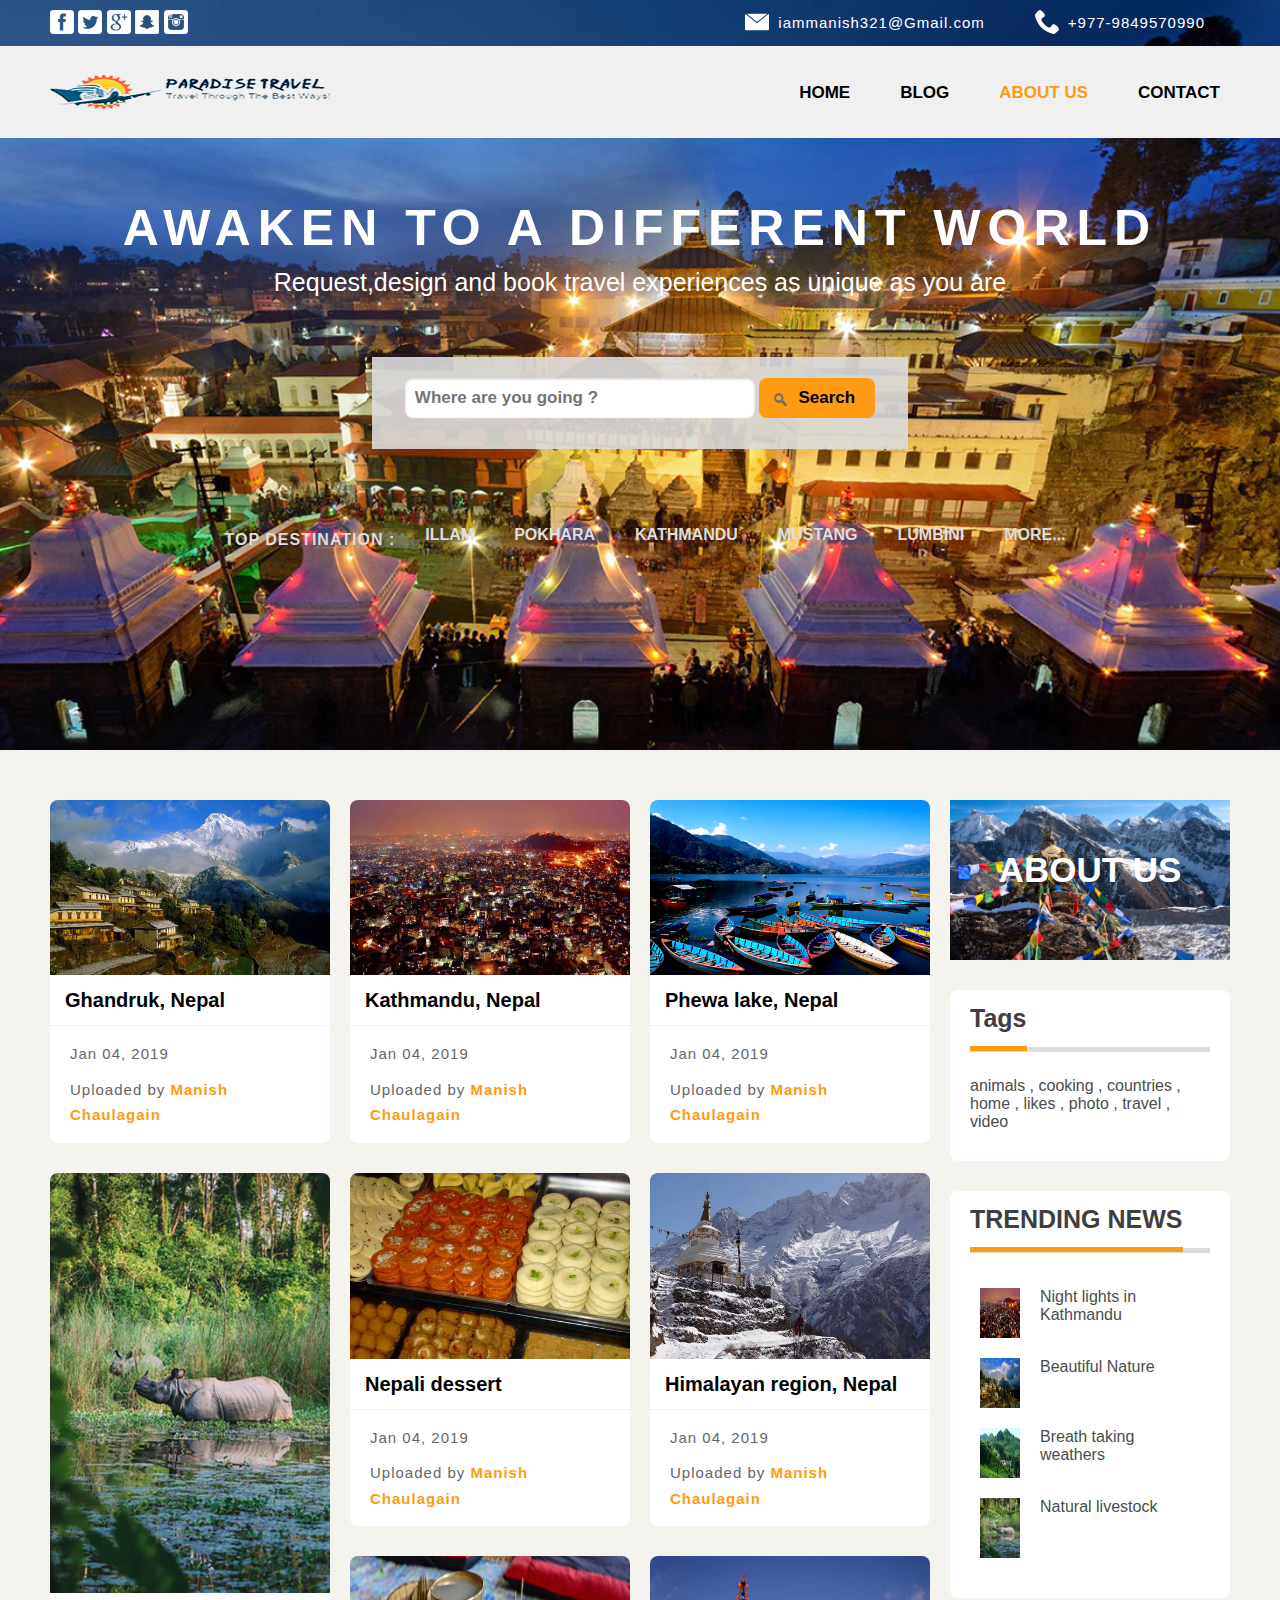
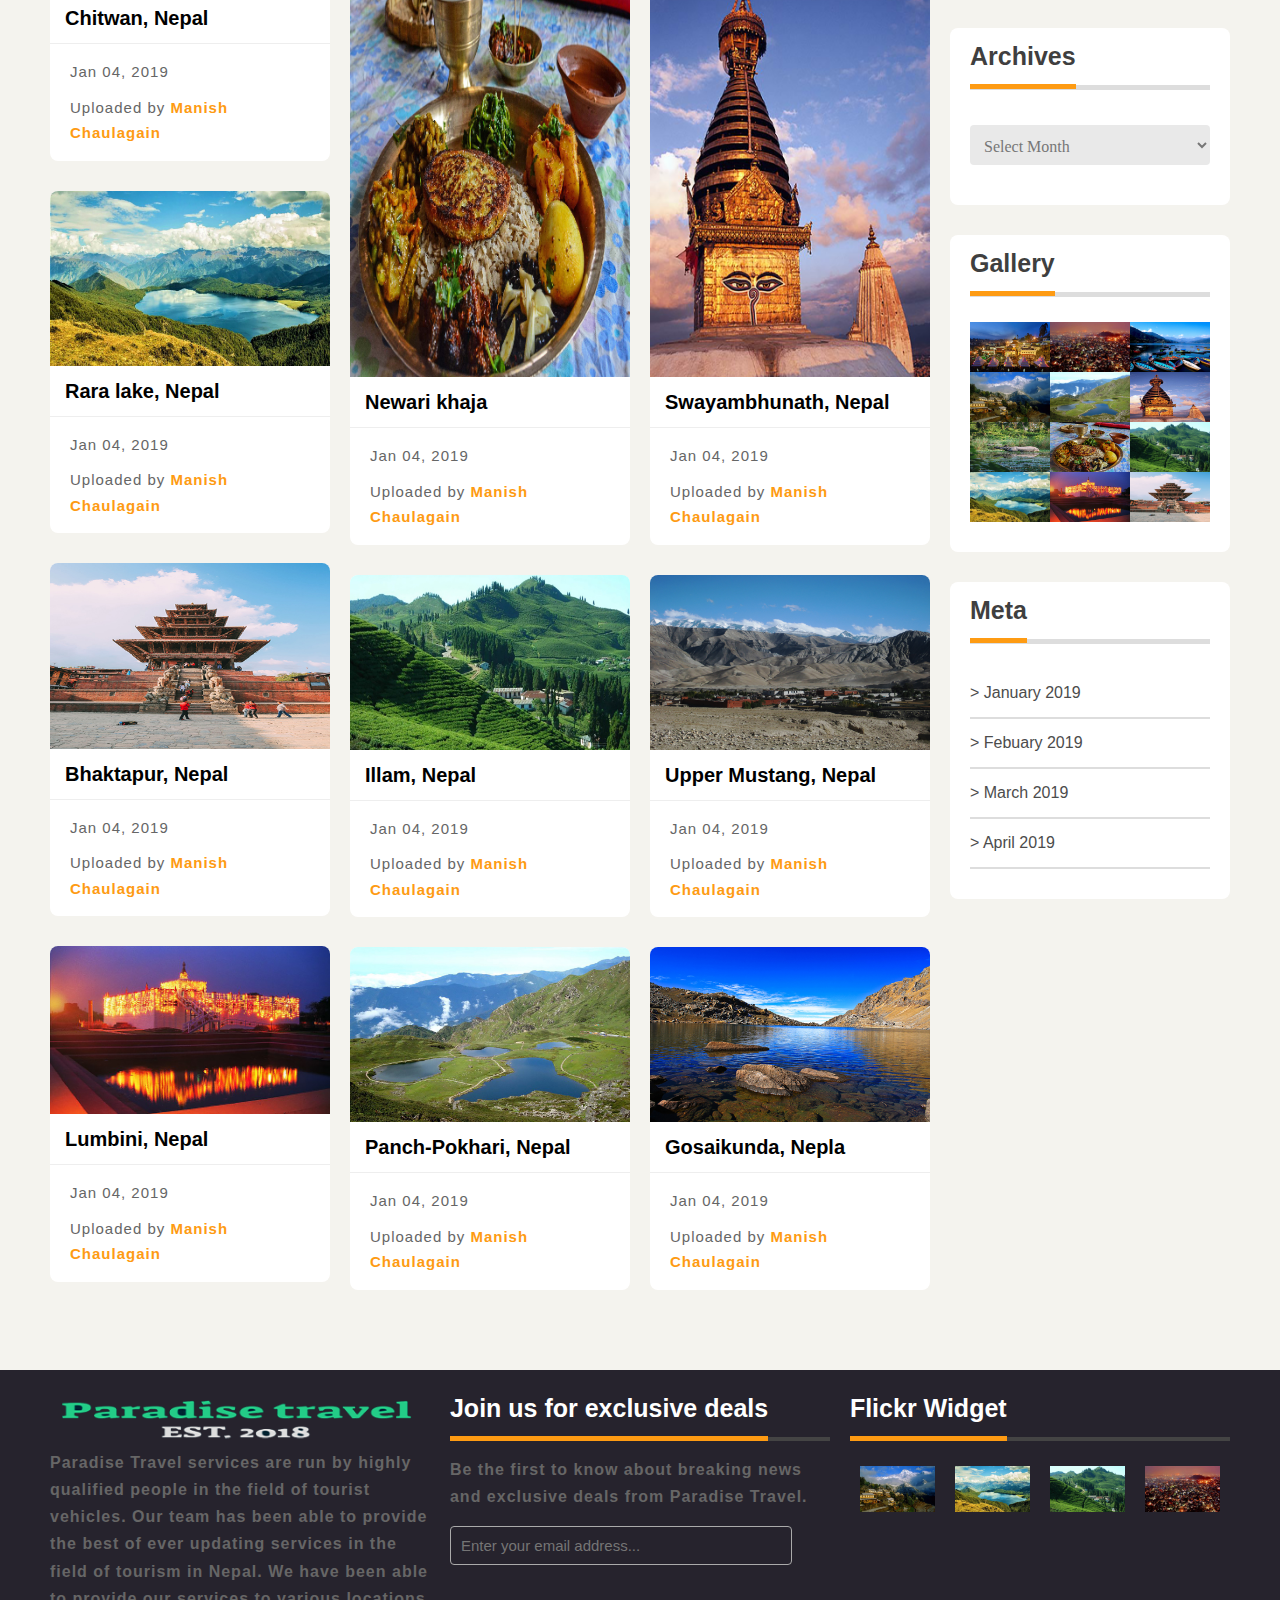
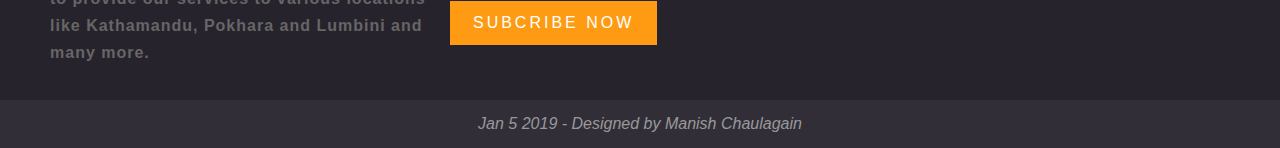
==== aboutus.html @ 8fc043fd "initial commit" ====
<!DOCTYPE html>

<head>

    <!-- Basic Page Needs -->
	<meta charset="utf-8">
	<title>Paradise Travel</title>
	<meta name="author" content="www.paradisetravel.com">
	
    <!-- Mobile Specific Metas-->
	<meta name="viewport" content="width=device-width, initial-scale=1, maximum-scale=1">
    
    <!-- CSS -->
  	<link rel="stylesheet" href="css/zerogrid.css">
	<link rel="stylesheet" href="css/style.css">
	<link rel="stylesheet" href="css/responsive.css">
    
</head>
<body id="archive">
<div class="wrap-body">

<!--/Header-->
<header>
	<div class="top-bar">
		<div class="wrap-top zerogrid">
			<div class="row ">
				<div class="col-1-2">
					<div class="wrap-col">
						<div class="top-social">
							<a href="#"><img src="images/facebook.png" title="facebook"/></a>
							<a href="#"><img src="images/twitter.png" title="twitter"/></a>
							<a href="#"><img src="images/google.png" title="google"/></a>
							<a href="#"><img src="images/snapchat.png" title="snapchat"/></a>
							<a href="#"><img src="images/instagram.png" title="instagram"/></a>
						</div>
					</div>
				</div>
				<div class="col-1-2 ">
					<div class="wrap-col f-right">
						<ul>
							<li class="mail"><p>iammanish321@Gmail.com</p></li>
							<li class="phone"><p>+977-9849570990</p></li>
						</ul>
					</div>
				</div>
			</div>
		</div>
	</div>
	<div class="nav-bar">
		<div class="wrap-nav zerogrid">
			<div class="row">
				<div class="col-1-3">
					<div class="wrap-col">
						<div class="logo"><a href="#"><img src="images/logo.png"/></a></div>	
					</div>
				</div>
				<div class="col-2-3">
					<div class="wrap-col f-right">
						<div id="menu">
							<nav>
							   <ul>
								 <li><a href="home.html">Home</a></li>
								 <li><a href="blog.html">Blog</a></li>
								 <li class="active"><a href="aboutus.html">About Us</a></li>
								 <li><a href="contact.html">Contact</a></li>
							   </ul>
							</nav>
						</div>
					</div>
				</div>
			</div>
		</div>
	</div>
<div class="wrap-header">
		<h1>Awaken To A Different World</h1>
		<span>Request,design and book travel experiences as unique as you are</span>
		<center><div class="search-form">
			<form method="get" action="/search" id="search" class="f-right">
				<input name="q" type="text" size="40" placeholder="Where are you going ?" />
				<input type="submit" name="Submit" value="Search">
			</form>
		</div></center>
		<div id="top-destination">
			<nav>
				<ul>
					<li class="first"><p>Top Destination :</p></li>
					<li><a href="#">Illam</a></li>
					<li><a href="#">Pokhara</a></li>
					<li><a href="#">Kathmandu</a></li>
					<li><a href="#">Mustang</a></li>
					<li><a href="#">Lumbini</a></li>
					<li class="last"><a href="#">More...</a></li>
				</ul>
			</nav>
		</div>
	</div>
</header>

<!--Container-->
<section id="container">
	<div class="wrap-container">
		<div id="main-content">
			<div class="zerogrid">
				<div class="row wrap-content">
					<div class="col-1-4">
						<div class="wrap-col">
							<article>
								<div class="wrap-art">
									<img src="images/2.jpg">
									<div class="art-header">
										<h3>Ghandruk, Nepal</h3>
									</div>
									<div class="art-content">
										<p>Jan 04, 2019</p>
										<p>Uploaded by <a href="#">Manish Chaulagain</a></p>
									</div>
								</div>
							</article>
							<article>
								<div class="wrap-art">
									<img src="images/12.jpg">
									<div class="art-header">
										<h3>Chitwan, Nepal</h3>
									</div>
									<div class="art-content">
										<p>Jan 04, 2019</p>
										<p>Uploaded by <a href="#">Manish Chaulagain</a></p>
									</div>
								</div>
							</article>
							<article>
								<div class="wrap-art">
									<img src="images/3.jpg">
									<div class="art-header">
										<h3>Rara lake, Nepal</h3>
									</div>
									<div class="art-content">
										<p>Jan 04, 2019</p>
										<p>Uploaded by <a href="#">Manish Chaulagain</a></p>
									</div>
								</div>
							</article>
							<article>
								<div class="wrap-art">
									<img src="images/11.jpg">
									<div class="art-header">
										<h3>Bhaktapur, Nepal</h3>
									</div>
									<div class="art-content">
										<p>Jan 04, 2019</p>
										<p>Uploaded by <a href="#">Manish Chaulagain</a></p>
									</div>
								</div>
							</article>
							<article>
								<div class="wrap-art">
									<img src="images/16.jpg">
									<div class="art-header">
										<h3>Lumbini, Nepal</h3>
									</div>
									<div class="art-content">
										<p>Jan 04, 2019</p>
										<p>Uploaded by <a href="#">Manish Chaulagain</a></p>
									</div>
								</div>
							</article>
						</div>
					</div>
					<div class="col-1-4">
						<div class="wrap-col">
							<article>
								<div class="wrap-art">
									<img src="images/5.jpg">
									<div class="art-header">
										<h3>Kathmandu, Nepal</h3>
									</div>
									<div class="art-content">
										<p>Jan 04, 2019</p>
										<p>Uploaded by <a href="#">Manish Chaulagain</a></p>
									</div>
								</div>
							</article>
							<article>
								<div class="wrap-art">
									<img src="images/6.jpg">
									<div class="art-header">
										<h3>Nepali dessert</h3>
									</div>
									<div class="art-content">
										<p>Jan 04, 2019</p>
										<p>Uploaded by <a href="#">Manish Chaulagain</a></p>
									</div>
								</div>
							</article>
							<article>
								<div class="wrap-art">
									<img src="images/7.jpg">
									<div class="art-header">
										<h3>Newari khaja</h3>
									</div>
									<div class="art-content">
										<p>Jan 04, 2019</p>
										<p>Uploaded by <a href="#">Manish Chaulagain</a></p>
									</div>
								</div>
							</article>
							<article>
								<div class="wrap-art">
									<img src="images/4.jpg">
									<div class="art-header">
										<h3>Illam, Nepal</h3>
									</div>
									<div class="art-content">
										<p>Jan 04, 2019</p>
										<p>Uploaded by <a href="#">Manish Chaulagain</a></p>
									</div>
								</div>
							</article>
							<article>
								<div class="wrap-art">
									<img src="images/15.jpg">
									<div class="art-header">
										<h3>Panch-Pokhari, Nepal</h3>
									</div>
									<div class="art-content">
										<p>Jan 04, 2019</p>
										<p>Uploaded by <a href="#">Manish Chaulagain</a></p>
									</div>
								</div>
							</article>
						</div>
					</div>
					<div class="col-1-4">
						<div class="wrap-col">
							<article>
								<div class="wrap-art">
									<img src="images/8.jpg">
									<div class="art-header">
										<h3>Phewa lake, Nepal</h3>
									</div>
									<div class="art-content">
										<p>Jan 04, 2019</p>
										<p>Uploaded by <a href="#">Manish Chaulagain</a></p>
									</div>
								</div>
							</article>
							<article>
								<div class="wrap-art">
									<img src="images/9.jpg">
									<div class="art-header">
										<h3>Himalayan region, Nepal</h3>
									</div>
									<div class="art-content">
										<p>Jan 04, 2019</p>
										<p>Uploaded by <a href="#">Manish Chaulagain</a></p>
									</div>
								</div>
							</article>
							<article>
								<div class="wrap-art">
									<img src="images/10.jpg">
									<div class="art-header">
										<h3>Swayambhunath, Nepal</h3>
									</div>
									<div class="art-content">
										<p>Jan 04, 2019</p>
										<p>Uploaded by <a href="#">Manish Chaulagain</a></p>
									</div>
								</div>
							</article>
							<article>
								<div class="wrap-art">
									<img src="images/13.jpg">
									<div class="art-header">
										<h3>Upper Mustang, Nepal</h3>
									</div>
									<div class="art-content">
										<p>Jan 04, 2019</p>
										<p>Uploaded by <a href="#">Manish Chaulagain</a></p>
									</div>
								</div>
							</article>
							<article>
								<div class="wrap-art">
									<img src="images/14.jpg">
									<div class="art-header">
										<h3>Gosaikunda, Nepla</h3>
									</div>
									<div class="art-content">
										<p>Jan 04, 2019</p>
										<p>Uploaded by <a href="#">Manish Chaulagain</a></p>
									</div>
								</div>
							</article>
						</div>
					</div>
					<div class="col-1-4">
						<div id="sidebar" class="wrap-col">
							<div class="wrap-sidebar">
								<div class="widget">
									<div class="wid-about">
										<a href="single.html">About us</a>
									</div>
									<div class="widget-box wid-tags">
										<div class="widget-title">
											<h5>Tags</h5>
										</div>
										<div class="widget-content">
											<a href="#">animals ,</a>
											<a href="#">cooking ,</a>
											<a href="#">countries ,</a>
											<a href="#">home ,</a>
											<a href="#">likes ,</a>
											<a href="#">photo ,</a>
											<a href="#">travel ,</a>
											<a href="#">video </a>
										</div>
									</div>
									<div class="widget-box wid-news">
										<div class="widget-title">
											<h5>TRENDING NEWS</h5>
										</div>
										<div class="widget-content">
											<div class="row">
												<div class="col-1-4">
													<div class="wrap-col">
														<a href="#"><img src="images/5.jpg" /></a>
													</div>
												</div>
												<div class="col-3-4">
													<div class="wrap-col">
														<a href="#">Night lights in Kathmandu </a>
													</div>
												</div>
											</div>
											<div class="row">
												<div class="col-1-4">
													<div class="wrap-col">
														<a href="#"><img src="images/2.jpg" /></a>
													</div>
												</div>
												<div class="col-3-4">
													<div class="wrap-col">
														<a href="#">Beautiful Nature </a>
													</div>
												</div>
											</div>
											<div class="row">
												<div class="col-1-4">
													<div class="wrap-col">
														<a href="#"><img src="images/4.jpg" /></a>
													</div>
												</div>
												<div class="col-3-4">
													<div class="wrap-col">
														<a href="#">Breath taking weathers </a>
													</div>
												</div>
											</div>
											<div class="row">
												<div class="col-1-4">
													<div class="wrap-col">
														<a href="#"><img src="images/12.jpg" /></a>
													</div>
												</div>
												<div class="col-3-4">
													<div class="wrap-col">
														<a href="#">Natural livestock </a>
													</div>
												</div>
											</div>
										</div>
									</div>
									<div class="widget-box wid-archives">
										<div class="widget-title">
											<h5>Archives</h5>
										</div>
										<div class="widget-content">
											<select>
												<option value="audi" selected>Select Month</option>
												<option value="volvo">March 2019</option>
												<option value="saab">Febuary 2019</option>
												<option value="vw">Other</option>
											</select>
										</div>
									</div>
									<div class="widget-box wid-gallery">
										<div class="widget-title">
											<h5>Gallery</h5>
										</div>
										<div class="widget-content">
											<div class="col-1-3">
												<a href="#"><img src="images/1.jpg"></a>
												<a href="#"><img src="images/2.jpg"></a>
												<a href="#"><img src="images/12.jpg"></a>
												<a href="#"><img src="images/3.jpg"></a>
											</div>
											<div class="col-1-3">
												<a href="#"><img src="images/5.jpg"></a>
												<a href="#"><img src="images/15.jpg"></a>
												<a href="#"><img src="images/7.jpg"></a>
												<a href="#"><img src="images/16.jpg"></a>
											</div>
											<div class="col-1-3">
												<a href="#"><img src="images/8.jpg"></a>
												<a href="#"><img src="images/10.jpg"></a>
												<a href="#"><img src="images/4.jpg"></a>
												<a href="#"><img src="images/11.jpg"></a>
											</div>
											<div class="clear"></div>
										</div>
									</div>
									<div class="widget-box wid-meta">
										<div class="widget-title">
											<h5>Meta</h5>
										</div>
										<div class="widget-content">
											<ul>
												<li><a href="#">> January 2019</a></li>
												<li><a href="#">> Febuary 2019</a></li>
												<li><a href="#">> March 2019</a></li>
												<li><a href="#">> April 2019</a></li>
											</ul>
										</div>
									</div>
								</div>
							</div>
						</div>
					</div>
				</div>
			</div>
		</div>
	</div>
</section>

<!--////////////////////////////////////Footer-->
<footer>
	<div class="zerogrid">
		<div class="wrap-footer">
			<div class="row">
				<div class="col-1-3">
					<div class="wrap-col">
						<div class="logo"><a href="#"><img src="images/logo2.png"/></a></div>
						<p>Paradise Travel services are run by highly qualified people in the field of tourist vehicles. Our team has been able to provide the best of ever updating services in the field of tourism in Nepal. We have been able to provide our services to various locations like Kathamandu, Pokhara and Lumbini and many more.</p>
					</div>
				</div>
				<div class="col-1-3">
					<div class="wrap-col">
						<div class="widget-title">
							<h5>Join us for exclusive deals</h5>
						</div>
						<p>Be the first to know about breaking news and exclusive deals from Paradise Travel.</p>
						<div class="subcribe-form" >
							<form method="get" action="/search" id="subcribe">
							  <input name="q" type="text" size="40" placeholder="Enter your email address...  " />
							</form>
						</div>
						<a class="button button03" href="#">Subcribe Now</a>
					</div>
				</div>
				<div class="col-1-3">
					<div class="wrap-col">
						<div class="widget-title">
							<h5>Flickr Widget</h5>
						</div>
						<div class="row">
							<div class="col-1-4">
								<div class="wrap-col">
									<a href="#"><img src="images/2.jpg" /></a>
								</div>
							</div>
							<div class="col-1-4">
								<div class="wrap-col">
									<a href="#"><img src="images/3.jpg" /></a>
								</div>
							</div>
							<div class="col-1-4">
								<div class="wrap-col">
									<a href="#"><img src="images/4.jpg" /></a>
								</div>
							</div>
							<div class="col-1-4">
								<div class="wrap-col">
									<a href="#"><img src="images/5.jpg" /></a>
								</div>
							</div>
						</div>
					</div>
				</div>
			</div>
		</div>
	</div>
	<div class="bottom-footer">
		<div class="wrap-bottom">
			<div class="copyright">
				Jan 5 2019 - Designed by Manish Chaulagain
			</div>
		</div>
	</div>
</footer>


</div>
</body></html>
---- css/zerogrid.css ----
/* ------------------Grid System--------------- */ 
.zerogrid{ width: 1200px; position: relative; margin: 0 auto; padding: 0px;}
.zerogrid:after { content: "\0020"; display: block; height: 0; clear: both; visibility: hidden; }

.zerogrid .f-right{float: right!important;}
.zerogrid .f-left{float: left!important;}

.zerogrid .row{}
.zerogrid .row:before,.row:after { content: '\0020'; display: block; overflow: hidden; visibility: hidden; width: 0; height: 0; }
.zerogrid .row:after{clear: both; }
.zerogrid .row{zoom: 1;}

.zerogrid .wrap-col{margin:10px;}

.zerogrid .col-1-2, .zerogrid .col-1-3, .zerogrid .col-2-3, .zerogrid .col-1-4, .zerogrid .col-2-4, .zerogrid .col-3-4, .zerogrid .col-1-5, .zerogrid .col-2-5, .zerogrid .col-3-5, .zerogrid .col-4-5, .zerogrid .col-1-6, .zerogrid .col-2-6, .zerogrid .col-3-6, .zerogrid .col-4-6, .zerogrid .col-5-6{float:left; display: inline-block;}

.zerogrid .col-full{width:100%;}

.zerogrid .col-1-2{width:50%;}
.zerogrid .offset-1-2{margin-left: 50%;}

.zerogrid .col-1-3{width:33.33%;}
.zerogrid .col-2-3{width:66.66%;}
.zerogrid .offset-1-3{margin-left: 33.33%;}
.zerogrid .offset-2-3{margin-left: 66.66%;}

.zerogrid .col-1-4{width:25%;}
.zerogrid .col-2-4{width:50%;}
.zerogrid .col-3-4{width:75%;}
.zerogrid .offset-1-4{margin-left: 25%;}
.zerogrid .offset-2-4{margin-left: 50%;}
.zerogrid .offset-3-4{margin-left: 75%;}

.zerogrid .col-1-5{width:20%;}
.zerogrid .col-2-5{width:40%;}
.zerogrid .col-3-5{width:60%;}
.zerogrid .col-4-5{width:80%;}
.zerogrid .offset-1-5{margin-left: 20%;}
.zerogrid .offset-2-5{margin-left: 40%;}
.zerogrid .offset-3-5{margin-left: 60%;}
.zerogrid .offset-4-5{margin-left: 80%;}

.zerogrid .col-1-6{width:16.66%;}
.zerogrid .col-2-6{width:33.33%;}
.zerogrid .col-3-6{width:50%;}
.zerogrid .col-4-6{width:66.66%;}
.zerogrid .col-5-6{width:83.33%;}
.zerogrid .offset-1-6{margin-left: 16.66%;}
.zerogrid .offset-2-6{margin-left: 33.33%;}
.zerogrid .offset-3-6{margin-left: 50%;}
.zerogrid .offset-4-6{margin-left: 66.66%;}
.zerogrid .offset-5-6{margin-left: 83.33%;}

@media only screen and (min-width: 960px) and (max-width: 1199px) {
	.zerogrid{width:960px;}
}

@media only screen and (min-width: 768px) and (max-width: 959px) {
	.zerogrid{width:768px;}
}

@media only screen and (max-width: 767px) {
	.zerogrid, .zerogrid .col-1-2, .zerogrid .col-1-3, .zerogrid .col-2-3, .zerogrid .col-1-4, .zerogrid .col-2-4, .zerogrid .col-3-4, .zerogrid .col-1-5, .zerogrid .col-2-5, .zerogrid .col-3-5, .zerogrid .col-4-5, .zerogrid .col-1-6, .zerogrid .col-2-6, .zerogrid .col-3-6, .zerogrid .col-4-6, .zerogrid .col-5-6{width:100%;}
	
	.zerogrid .offset-1-2, .zerogrid .offset-1-3, .zerogrid .offset-2-3, .zerogrid .offset-1-4, .zerogrid .offset-2-4, .zerogrid .offset-3-4, .zerogrid .offset-1-5, .zerogrid .offset-2-5, .zerogrid .offset-3-5, .zerogrid .offset-4-5, .zerogrid .offset-1-6, .zerogrid .offset-2-6, .zerogrid .offset-3-6, .zerogrid .offset-4-6, .zerogrid .offset-5-6{margin-left:0;}
}
---- css/style.css ----
/* ------------------------------------Reset----------------------------------- */
a,abbr,acronym,address,applet,article,aside,audio,b,blockquote,big,body,center,canvas,caption,cite,code,command,datalist,dd,del,details,dfn,dl,div,dt,em,embed,fieldset,figcaption,figure,font,footer,form,h1,h2,h3,h4,h5,h6,header,hgroup,html,i,iframe,img,ins,kbd,keygen,label,legend,li,meter,nav,object,ol,output,p,pre,progress,q,s,samp,section,small,span,source,strike,strong,sub,sup,table,tbody,tfoot,thead,th,tr,tdvideo,tt,u,ul,var{background:transparent;border:0 none;font-size:100%;margin:0;padding:0;border:0;outline:0;vertical-align:top;}ol, ul {list-style:none;}blockquote, q {quotes:none;}table, table td {padding:0;border:none;border-collapse:collapse;}img {vertical-align:top;}embed {vertical-align:top;}
article, aside, audio, canvas, command, datalist, details, embed, figcaption, figure, footer, header, hgroup, keygen, meter, nav, output, progress, section, source, video {display:block;}
mark, rp, rt, ruby, summary, time {display:inline;}
input, textarea {border:0; padding:0; margin:0; outline: 0;}
iframe {border:0; margin:0; padding:0;}
input, textarea, select {margin:0; padding:0px;}

/* ---------------------------------------------------------------------------- */
/* ---------------------------------------------------------------------------- */
/* ---------------------------------------------------------------------------- */

html { -webkit-text-size-adjust: none;}
.video embed,.video object,.video iframe { width: 100%;  height: auto;}
img{max-width:100%;	height: auto;width: auto\9; /* ie8 */}

a{color: #4C4C4C;text-decoration: none;}
a:hover {color: #FE9B13;}

h1, h2 	{font-size: 25px;line-height: 25px;}
h3, h4	{font-size: 20px;line-height: 20px;}
h5, h6	{font-size: 16px;line-height: 16px;}

p{margin: 10px 0;line-height: 1.7;letter-spacing: 1px;color: #666;}

.post{}
.post:after, .post:before, article:after, article:before, section:after, section:before{clear: both; content: '\0020'; display: block; visibility: hidden; width: 0; height: 0;}

.clear{content: "\0020"; display: block; height: 0; clear: both; visibility: hidden; }
.clearfix:after, .clearfix:before{clear: both; content: '\0020'; display: block; visibility: hidden; width: 0; height: 0;}

.line{width: 90px; height: 3px; background-color: #FE9B13;display: inline-block;margin-top:20px;}

/* ---------------------------------------------------------------------------- */
/* ------------------------------------Html-Body------------------------------- */
/* ---------------------------------------------------------------------------- */
html, body {width:100%; padding:0; margin:0;}
body {background: #808080;color: #3F3F3F;font-family: "Roboto",sans-serif;}
body .wrap-body{}

/* ---------------------------------------------------------------------------- */
/* -------------------------------------Header--------------------------------- */
/* ---------------------------------------------------------------------------- */
header{
	background: url('../images/1.jpg') no-repeat 100% 100%;
    -webkit-background-size: cover;
    -moz-background-size: cover;
    -o-background-size: cover;
    background-size: cover;
    height: 750px;
}

header .top-bar {background-color: rgba(0, 0, 0, 0.4);}
header .top-bar .wrap-top{}

header .top-bar ul li{display:inline;}
header .top-bar ul p{display:inline;margin: 0 25px;float:left;}
header .top-bar .mail p{background: url(../images/Mail.png) no-repeat 0px 0px;color:#fff;padding-left: 33px;font-size:15px;}
header .top-bar .phone p{background: url(../images/Phone.png) no-repeat 0px 0px;color:#fff;padding-left: 33px;font-size:15px;}

.logo img{display: inline-block;}

header .nav-bar {background: #F0F0F0; }
header .nav-bar .wrap-nav{}

nav { margin: 17px auto 0px auto;display: inline-block;}
nav .active a{color: #FE9B13!important;}

#menu ul{padding:0px;margin:0px;list-style: none;}
#menu ul li{display:inline;}
#menu ul a{float:left;color: #000;margin-left: 30px; text-transform: uppercase;padding: 10px;font-size: 17px;font-weight: bold;}
#menu a:hover{color: #FE9B13;}

header .wrap-header{text-align: center;padding: 60px 0;}
header .wrap-header h1{font-size: 50px;color: #fff;line-height: 1.2;text-transform: uppercase;letter-spacing: 7px;margin-bottom:10px;}
header .wrap-header span {font-size: 25px;color: #fff;}
header .wrap-header  ul{padding:0px;margin:0px;list-style: none;}
header .wrap-header ul li{display:inline;}
header .wrap-header ul a {float:left;color: #DDD;margin-left: 20px; text-transform: uppercase;padding: 10px;font-size: 16px;font-weight: bold;}
header .wrap-header ul p {float:left;color: #DDD;margin-left: 20px; text-transform: uppercase;font-size: 16px;font-weight: bold;}
header .wrap-header a:hover{color: #FE9B13;}

header .wrap-header .search-form{background-color: rgba(220, 220, 220, 0.9);padding: 15px 18px;margin: 60px auto 50px auto;display:inline-block;}

header #search {}

header #search input[type="text"] {
    border: 0 none;
    font: bold 17px Arial,Helvetica,Sans-serif;
    color: #FF9204;
    max-width: 380px;
	width: 70%;
	min-width: 200px;
    padding: 10px ;
    -webkit-border-radius: 8px;
    -moz-border-radius: 8px;
    border-radius: 8px;
    -webkit-box-shadow: 0 1px 0 rgba(255, 255, 255, 0.1), 0 1px 3px rgba(0, 0, 0, 0.2) inset;
    -moz-box-shadow: 0 1px 0 rgba(255, 255, 255, 0.1), 0 1px 3px rgba(0, 0, 0, 0.2) inset;
    box-shadow: 0 1px 0 rgba(255, 255, 255, 0.1), 0 1px 3px rgba(0, 0, 0, 0.2) inset;
    -webkit-transition: all 0.7s ease 0s;
    -moz-transition: all 0.7s ease 0s;
    -o-transition: all 0.7s ease 0s;
    transition: all 0.7s ease 0s;
    }
header #search input[type="submit"]{
	background: url(../images/search-dark.png) no-repeat 14px 14px #FE9B13;/* Fallback color for non-css3 browsers */
	padding: 10px 20px 10px 39px;
	color: #000;
	cursor: pointer;
	font: bold 17px Arial, Helvetica, sans-serif;
	font-weight: 780;
	outline: none;
	-webkit-border-radius: 8px;
    -moz-border-radius: 8px;
    border-radius: 8px;
	}

/* ---------------------------------------------------------------------------- */
/* -------------------------------------Container------------------------------ */
/* ---------------------------------------------------------------------------- */
#container {}
#container .wrap-container{background: #ffffff;}

/* ---content-box--- */
.content-box {}
.content-box .wrap-box {padding:30px 10px; position: relative;}
.content-box .header {text-align: center; margin: 30px 0; }
.content-box .header h2{font-size: 34px; color:#FE9B13;font-weight: 500;letter-spacing: 3px;}
.content-box .header p{margin-top: 30px;}
.content-box .header .wrapper{padding: 5px 30px; display: inline-block;}
.content-box .post h3{margin: 25px 0;font-size: 25px;}

.content-box.boxstyle-1{background: #F4F3EE;}
.content-box.boxstyle-2{background: #fff; color: #000;}
.content-box.boxstyle-3{background: url('../images/bg.jpg') no-repeat 100% 100%;-webkit-background-size: cover;-moz-background-size: cover;-o-background-size: cover;background-size: cover;height: 400px;}


.content-box.box-1 {}
.content-box.box-1  img{max-height: 230px;width:100%;border-top-left-radius: 8px;border-top-right-radius: 8px;}
.content-box.box-1 .post{display: inline-block;background-color:#fff;-webkit-border-radius: 8px;-moz-border-radius: 8px;border-radius: 8px;}
.content-box.box-1 h3 {color: #000; margin: 25px;}
.content-box.box-1 .upload { padding: 5px 15px;;border-top: 1px solid #eee;font-size: 15px;color: #555;}
.content-box.box-1 .upload:hover {background : #DDD;border-bottom-left-radius: 8px;border-bottom-right-radius: 8px;}
.content-box.box-1 .upload a{ color: #FE9B13;font-weight: bold;}
.content-box.box-1 .upload a:hover{ color: #000;}

.content-box.box-2 {text-align: center;}
.content-box.box-2 .wrapper{}
.content-box.box-2 .post{}
.content-box.box-2 .wrap-img1 {width: 150px; height: 150px; border-radius: 50%; border: 1px solid #DDD; }
.content-box.box-2 .wrap-img1 img{padding-top: 40px;}

.content-box.box-3 {text-align: center;}
.content-box.box-3 p{font-size: 40px;color: #fff;line-height: 1.8;font-weight: bold;margin-top: 80px;}


.content-box.box-4  {text-align: center;}
.content-box.box-4 a{color:#000;font-weight: 500;}
.content-box.box-4 a:hover{color: #FE9B13;}
.content-box.box-4  span{color:#999;font-size: 19px;}
.content-box.box-4  .post {margin: 70px 0;}
.content-box.box-4  .post h3{margin: 25px 0 15px 0;}

.content-box.box-5 {text-align: center;}
.content-box.box-5 .header {text-align: right; }
.content-box.box-5 .header .wrapper{border: none;}
.content-box.box-5 .subcribe-form{text-align: left;}
.content-box.box-5 p{font-size: 40px;color: #fff;line-height: 1.8;font-weight: bold;margin-top: 80px;}

.content-box.box-6 {}
.content-box.box-6 .wrap-box{margin: 50px 0 30px 0;}
.content-box.box-6 .extra {}
.content-box.box-6 .widget {}
.content-box.box-6 .widget-box{padding:0px;}
.content-box.box-6  .widget img{ height: 150px;max-width: 243px; width: 100%;}
.content-box.box-6  .post h3, h4{margin: 10px 0 15px 0;line-height: 1.2;}
.content-box.box-6 .upload a{color: #FE9B13;font-weight: bold;}
.content-box.box-6 .upload a:hover{color: #000;}

/* ---MainContent-Article--- */
#main-content {background-color: #F4F3EE;}
#main-content .wrap-content{padding: 40px 0;}

article{margin-bottom: 30px;display: inline-block;background-color:#fff;-webkit-border-radius: 8px;-moz-border-radius: 8px;border-radius: 8px;}
article:after, article:before{clear: both; content: '\0020'; display: block; visibility: hidden; width: 0; height: 0;}
article img{width:100%;border-top-left-radius: 8px;border-top-right-radius: 8px;}
article .wrap-art {}
article .art-header{color: #000; margin: 15px;}
article .art-content {}
article .art-content a{ color: #FE9B13;font-weight: bold;}
article .art-content a:hover{ color: #000;}
article .art-content blockquote {border-left: 3px solid #1c7791;font-size: 18px;margin: 0 50px;font-style: italic;color: #666;padding-left: 20px;}
article .art-content h2 {font-size: 1.7em;line-height: 2em;padding: 0px 20px;}
article .art-content ol {float: left;text-align: justify;margin: 10px 50px;font-size: 16px;list-style-type: circle;}

article .entry-title {line-height: 1;position: relative; width: 100%;font-size: 50px;}
article .entry-title h2{line-height: 1.2;font-size: 38px;}
article .upload a{ color: #FE9B13;font-weight: bold;}
article .upload a:hover{ color: #000;}

article .art-related{margin-top: 30px;}
article .art-related img{display: inline-block; margin: 5px 0;}
article .art-related .thetitle ul li a{position: relative;background: #4dbce9 ;color: #fff;padding: 15px 45px;font-size: 20px;font-weight: 900;margin-bottom: 40px;text-align: center;display: inline-block;}
article .art-related .thetitle ul li a:before {content: "";border-top: 27px solid transparent;border-bottom: 27px solid transparent;border-left: 30px solid #fff;position: absolute; left: 0; top: 0;}
article .art-related .thetitle ul li a:after {content: "";border-top: 27px solid transparent;border-bottom: 27px solid transparent;border-right: 30px solid #fff;position: absolute; right: 0px; top: 0;}
article .art-related .title {margin: 5px 0;font-size: 15px;}
article .art-related .title a{color: #000;}
article .art-related .title a:hover{text-decoration: underline;}

/* ---Sidebar-Widget--- */
#sidebar{}
#sidebar .wrap-sidebar{}

.widget {}
.widget  li{ line-height: 3;border-bottom: 2px solid #DDD;}
.widget-title  {border-bottom: 5px solid #DDD;margin-bottom: 15px;}
.widget-title h5 {border-bottom: 5px solid #FE9B13;display: inline-block;padding-bottom: 20px;margin-bottom:-4px;font-size: 25px;}
.widget-box {margin-bottom: 30px;background: #fff;padding: 20px;border-radius: 8px;}

.widget .widget-content{padding : 10px 0;}

.widget .wid-about {text-align: center;}
.widget .wid-about{background: url("../images/17.jpg") no-repeat center; background-size: 100%;height: 110px; padding-top: 50px;margin-bottom: 30px;}
.widget .wid-about a{font-size:35px;text-transform: uppercase; font-weight: bold ;color: #fff;}

.widget .wid-news {}
.widget .wid-news img{min-height: 50px;width: 100%;max-width: 350px;}

.widget .wid-archives {}
.widget .wid-archives select {margin: 10px 0;height: 40px;width: 100%;padding-left: 10px;font-family: "Noto Serif",serif;font-size: 16px; background-color: #e9e9e9;color: #777777;border: none;}

.widget .wid-gallery {}
.widget .wid-gallery img{height: 50px;width: 100%;max-width: 85px;}

.widget .wid-meta {}
.widget.wid-meta ul li{padding-left: 17px; font-weight: bold;font-size: 16px;}

.widget .wid-related {}
.widget .wid-related img{ height: 150px;max-width: 243px; width: 100%;}
/* ---------------------------------------------------------------------------- */
/* -------------------------------------Single Page---------------------------- */
/* ---------------------------------------------------------------------------- */
#single {}
#single .wrap-single {background-color: #fff;color: #000;padding: 50px 0 30px 0;}
#single .info {font-size: 19px;}
#single .excerpt {border-bottom: 1px dashed #aaa;border-top: 1px dashed #aaa;margin: 20px 0;}
#single .excerpt p{color: #888;}
#single .dropcap {font-size: 70px;line-height: 70px;font-weight: 500;float: left;margin-right: 20px;}
#single article img {-webkit-border-radius: 8px;-moz-border-radius: 8px;border-radius: 8px;}
#single article .art-content p {line-height: 1.4em;font-size: 16px;text-align: justify;padding: 22px 0;margin: 0 auto;}
#single article .art-content { padding: 20px;font-size: 15px;color: #555;}
/* ---------------------------------------------------------------------------- */
/* -------------------------------------Archive Page--------------------------- */
/* ---------------------------------------------------------------------------- */
#archive {}
#archive article .art-content:hover {background : #DDD;border-bottom-left-radius: 8px;border-bottom-right-radius: 8px;}
#archive article .art-content { padding: 5px 20px;border-top: 1px solid #eee;font-size: 15px;color: #555;}
/* ---------------------------------------------------------------------------- */
/* -------------------------------------Footer--------------------------------- */
/* ---------------------------------------------------------------------------- */
footer{background-color:#26232D;color: #999999;}
footer .wrap-footer{padding: 20px 0;}
footer .wrap-footer p{font-weight: bold;}

footer .widget-title {border-bottom: 4px solid #444;}
footer .widget-title h5{color: #fff;}
footer .widget-box {margin: 0px;background: none;padding: 0px;}

footer .bottom-footer {background-color:#312E38;text-align: center;}
footer .wrap-bottom {padding: 15px; font-style: italic;}
footer .bottom-footer a {color: #999999;text-decoration:underline;}
footer .bottom-footer a:hover {color: #fff;}
/* ---------------------------------------------------------------------------- */
/* ------------------------------------Subcribe-------------------------------- */
/* ---------------------------------------------------------------------------- */
#subcribe {margin: 10px 0;}

#subcribe input[type="text"] {
    background:#26232D;
    font: 15px Arial,Helvetica,Sans-serif;
    color: #867B6E;
    width: auto;
    padding: 10px;
    border: 1px solid #aaa;
	width: 90%;
	
}
/* ---------------------------------------------------------------------------- */
/* -------------------------------------Button--------------------------------- */
/* ---------------------------------------------------------------------------- */
a.button{
	cursor: pointer;
	font-family: Arial, Helvetica, sans-serif;
	font-size: 16px;
	border:1px solid #ffffff; 
	display: inline-block;
	text-decoration: none;
	margin: 25px 0 25px 0;
	padding: 20px 33px;
	text-transform: uppercase;
	color: #fff;
	font-weight: bold;
	-webkit-border-radius: 40px;
	-moz-border-radius: 40px;
	-khtml-border-radius: 40px;
	border-radius: 40px;
	letter-spacing: 3px;
}
a.button.button01{background: #FE9B13;font-size: 18px;}
a.button.button01:hover{background: #DDD;color:#000;}
a.button.button02{ color: #000000;border: 3px solid #999;font-weight: 500;padding: 10px 20px;}
a.button.button02:hover {border: 3px solid #FE9B13;}
a.button.button03{ background: #FE9B13; color: #fff;font-weight: 500;padding: 10px 20px;border: 3px solid #FE9B13;border-radius: 0px;margin-top: 10px;}
a.button.button03:hover {border: 3px solid #FE9B13;background:transparent;}
/* ---------------------------------------------------------------------------- */
/* -------------------------------------Contact-------------------------------- */
/* ---------------------------------------------------------------------------- */
.contact {background:#fff;-webkit-border-radius: 8px;-moz-border-radius: 8px;border-radius: 8px;}
.contact h2{font-size: 34px; font-weight: 500;letter-spacing: 3px;padding-top: 70px ;text-align: center;}

#contact_form {padding:25px;}

#ff label {cursor:pointer;margin:5px 0;display:block;font-weight:bold;}

#ff input {display:block;width:90%;border-radius:4px;-webkit-border-radius:4px;-moz-border-radius:4px;color:#000;	border:1px solid #5f5f5f;padding:10px;margin: 5px 0 25px 0;}

textarea {display:block;width:90%;height:200px; border-radius:4px;-webkit-border-radius:4px;-moz-border-radius:4px;background-color:#fff; color:#000;	border:1px solid #5f5f5f;padding:10px;margin: 5px 0 25px 0;}

#ff .sendButton {cursor:pointer;background-color:#FE9B13;-webkit-border-radius:3px;-moz-border-radius:3px;border-radius:3px;;width:100px;color:#ffffff;}
#ff .sendButton:hover {opacity: 0.8;}


input[type=text], select, textarea {
  width: 100%; /* Full width */
  padding: 12px; /* Some padding */  
  border: 1px solid #ccc; /* Gray border */
  border-radius: 4px; /* Rounded borders */
  box-sizing: border-box; /* Make sure that padding and width stays in place */
  margin-top: 6px; /* Add a top margin */
  margin-bottom: 16px; /* Bottom margin */
  resize: vertical /* Allow the user to vertically resize the textarea (not horizontally) */
}

/* Style the submit button with a specific background color etc */
input[type=submit] {
  background-color: #4CAF50;
  color: white;
  padding: 12px 20px;
  border: none;
  border-radius: 4px;
  cursor: pointer;
}

/* When moving the mouse over the submit button, add a darker green color */
input[type=submit]:hover {
  background-color: #45a049;
}

/* Add a background color and some padding around the form */
.container {
  border-radius: 5px;
  background-color: #f2f2f2;
  padding: 20px;
}
---- css/responsive.css ----
html {�-webkit-text-size-adjust: none;}
.video embed,.video object,.video iframe {�width: 100%;��height: auto;}
img{max-width:100%;	height: auto;width: auto\9; /* ie8 */}




@media only screen and (min-width: 960px) and (max-width: 1199px) {
	
}

@media only screen and (min-width: 768px) and (max-width: 959px) {
	
}

@media only screen and (max-width: 800px) {
	header{ height: 1000px; }
}

@media only screen and (max-width: 468px) {
	header .wrap-header h1{font-size: 27px;}
	header .wrap-header span {font-size: 20px;}
	header{ height: 1100px; }
}
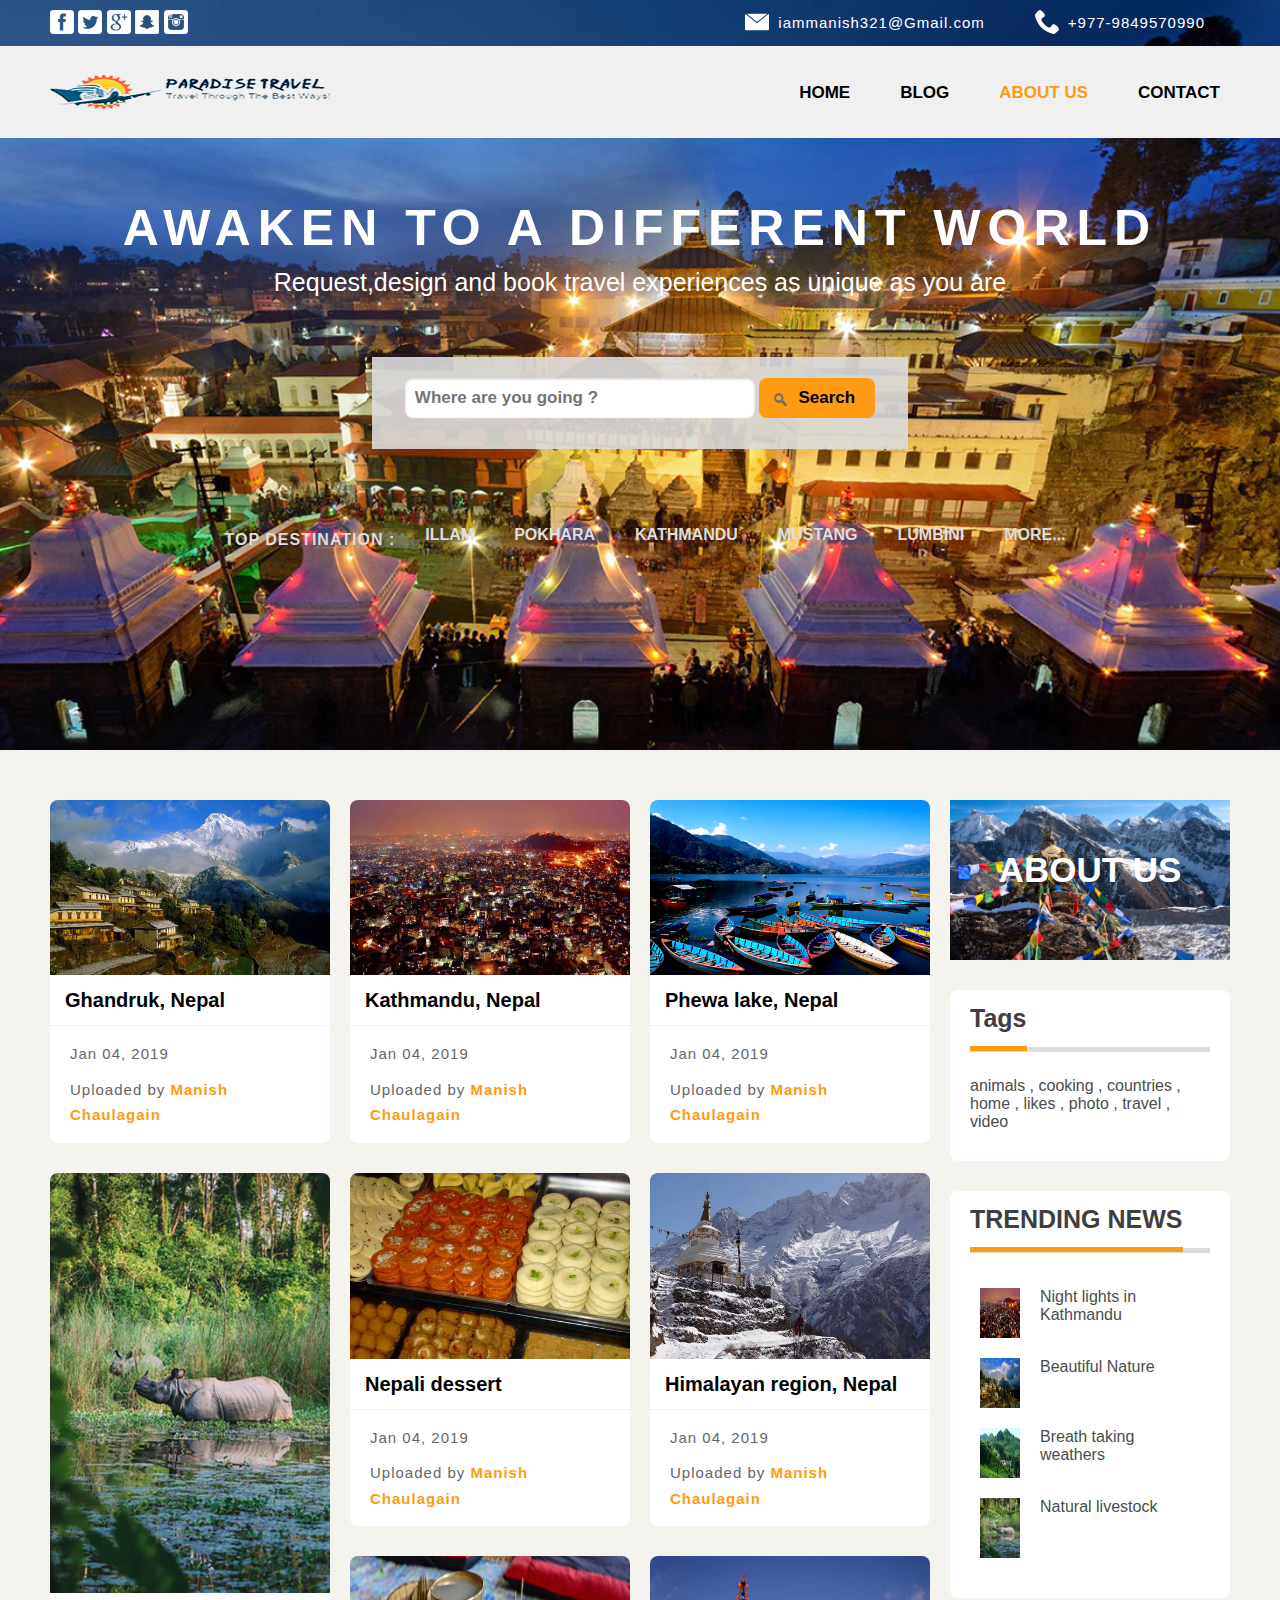
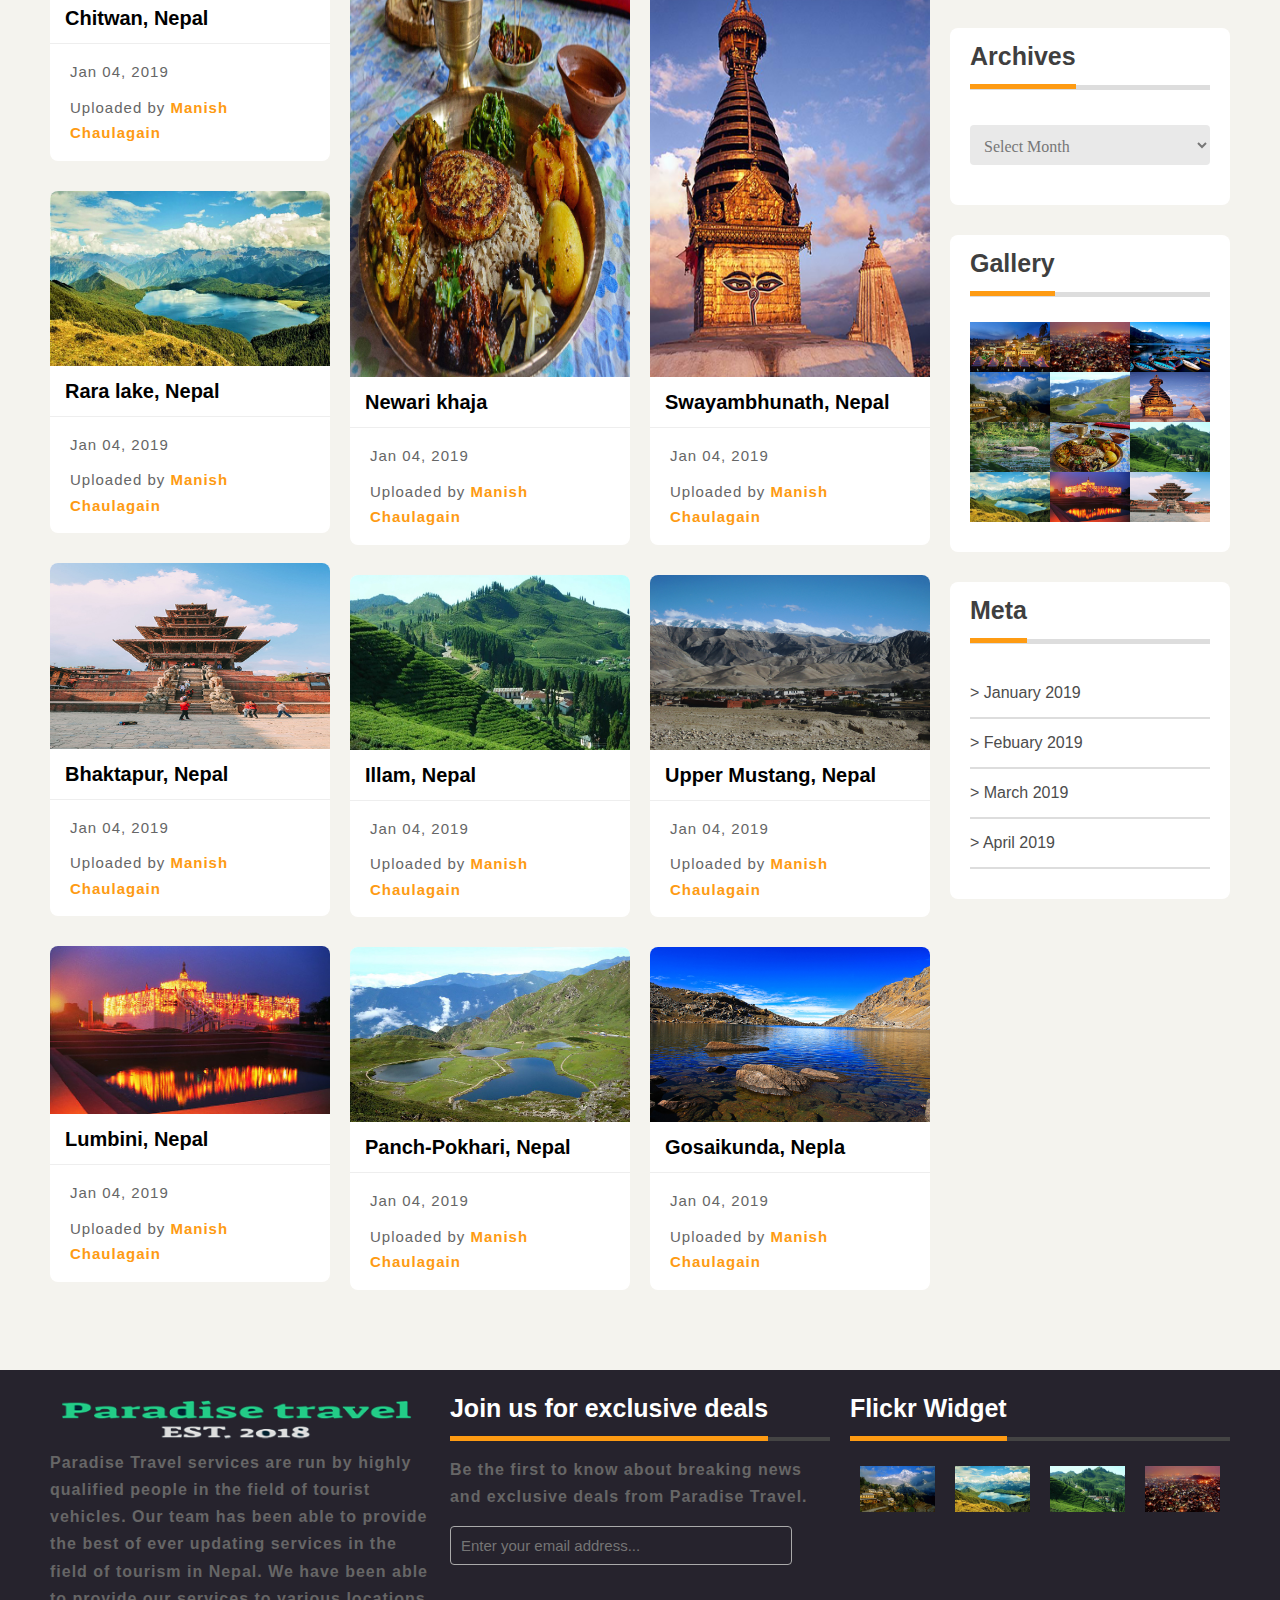
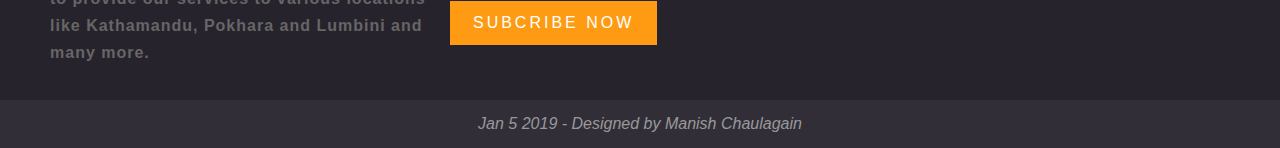
==== commit e8209817: "chnage on naming" ====
--- a/aboutus.html
+++ b/aboutus.html
@@ -59,7 +59,7 @@
 						<div id="menu">
 							<nav>
 							   <ul>
-								 <li><a href="home.html">Home</a></li>
+								 <li><a href="index.html">Home</a></li>
 								 <li><a href="blog.html">Blog</a></li>
 								 <li class="active"><a href="aboutus.html">About Us</a></li>
 								 <li><a href="contact.html">Contact</a></li>
